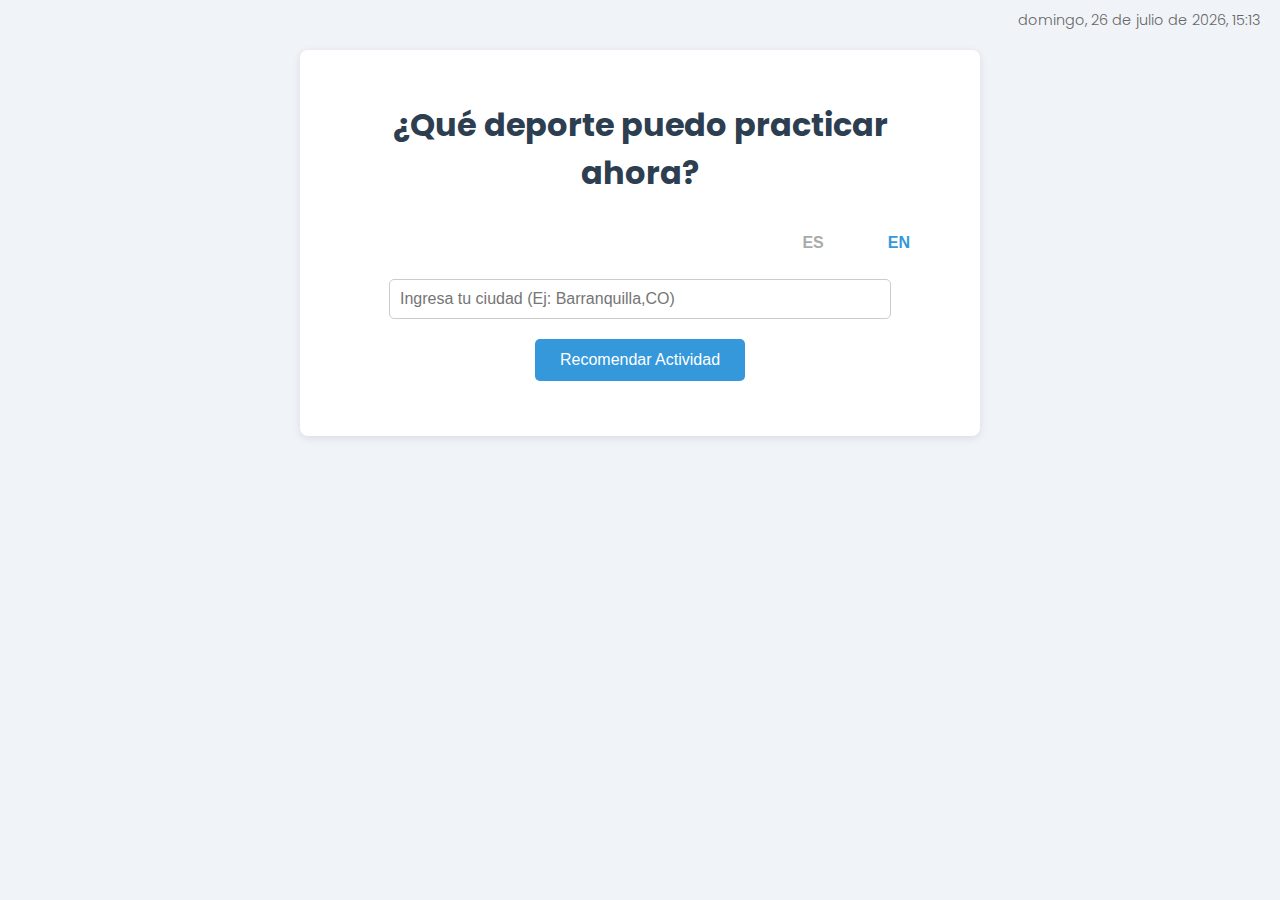
==== index.html @ 63bae47e "second commit" ====
<!DOCTYPE html>
<html lang="es">
  <head>
    <meta charset="UTF-8" />
    <title>Actividad Deportiva Recomendada</title>
    <meta name="viewport" content="width=device-width, initial-scale=1.0" />
    <!-- Enlace al archivo CSS -->
    <link rel="stylesheet" href="styles.css" />
    <!-- Enlace a Google Fonts -->
    <link rel="preconnect" href="https://fonts.googleapis.com" />
    <link
      href="https://fonts.googleapis.com/css2?family=Poppins:wght@300;500&display=swap"
      rel="stylesheet"
    />
  </head>
  <body>
    <div class="date-time" id="date-time"></div>
    <div class="container">
      <h1 id="main-title">¿Qué deporte puedo practicar ahora?</h1>
      <div class="language-switch">
        <button id="es-btn">ES</button>
        <button id="en-btn">EN</button>
      </div>
      <input
        type="text"
        id="city-input"
        placeholder="Ingresa tu ciudad (Ej: Barranquilla,CO)"
      />
      <button id="get-activity">Recomendar Actividad</button>
      <div id="recommendation"></div>
    </div>

    <!-- Scripts -->
    <!-- Añadimos el atributo defer para asegurarnos de que el script se carga después del DOM -->
    <script src="app.js" defer></script>
  </body>
</html>
---- styles.css ----
/* styles.css */

body {
    font-family: 'Poppins', sans-serif;
    background-color: #f0f4f8;
    color: #333;
    text-align: center;
    padding: 20px;
    margin: 0;
}

.container {
    max-width: 600px;
    margin: 30px auto;
    background-color: #fff;
    padding: 30px 40px;
    border-radius: 8px;
    box-shadow: 0 2px 8px rgba(0, 0, 0, 0.1);
    position: relative;
}

h1 {
    color: #2c3e50;
    margin-bottom: 20px;
}

#city-input {
    width: 80%;
    padding: 10px;
    margin-bottom: 15px;
    font-size: 1em;
    border: 1px solid #ccc;
    border-radius: 5px;
    padding-left: 10px;
}

button {
    padding: 12px 25px;
    font-size: 1em;
    cursor: pointer;
    margin: 5px;
    background-color: #3498db;
    color: #fff;
    border: none;
    border-radius: 5px;
    transition: background-color 0.3s;
}

button:hover {
    background-color: #2980b9;
}

button:disabled {
    background-color: #ccc;
    cursor: default;
}

#recommendation {
    margin-top: 20px;
    font-size: 1.1em;
    text-align: left;
}

.activity-details {
    margin-top: 15px;
    text-align: left;
}

.activity-details p {
    margin: 5px 0;
}

.language-switch {
    text-align: right;
    margin-bottom: 10px;
}

.language-switch button {
    background-color: transparent;
    color: #3498db;
    border: none;
    font-weight: bold;
    cursor: pointer;
}

.language-switch button:disabled {
    color: #aaa;
    cursor: default;
}

a {
    color: #3498db;
    text-decoration: none;
}

a:hover {
    text-decoration: underline;
}

.date-time {
    position: absolute;
    top: 10px;
    right: 20px;
    font-size: 0.9em;
    color: #666;
    font-weight: 300;
}

@media (max-width: 600px) {
    #city-input {
        width: 100%;
    }

    .container {
        padding: 20px 20px;
    }

    .date-time {
        position: static;
        margin-bottom: 10px;
    }
}
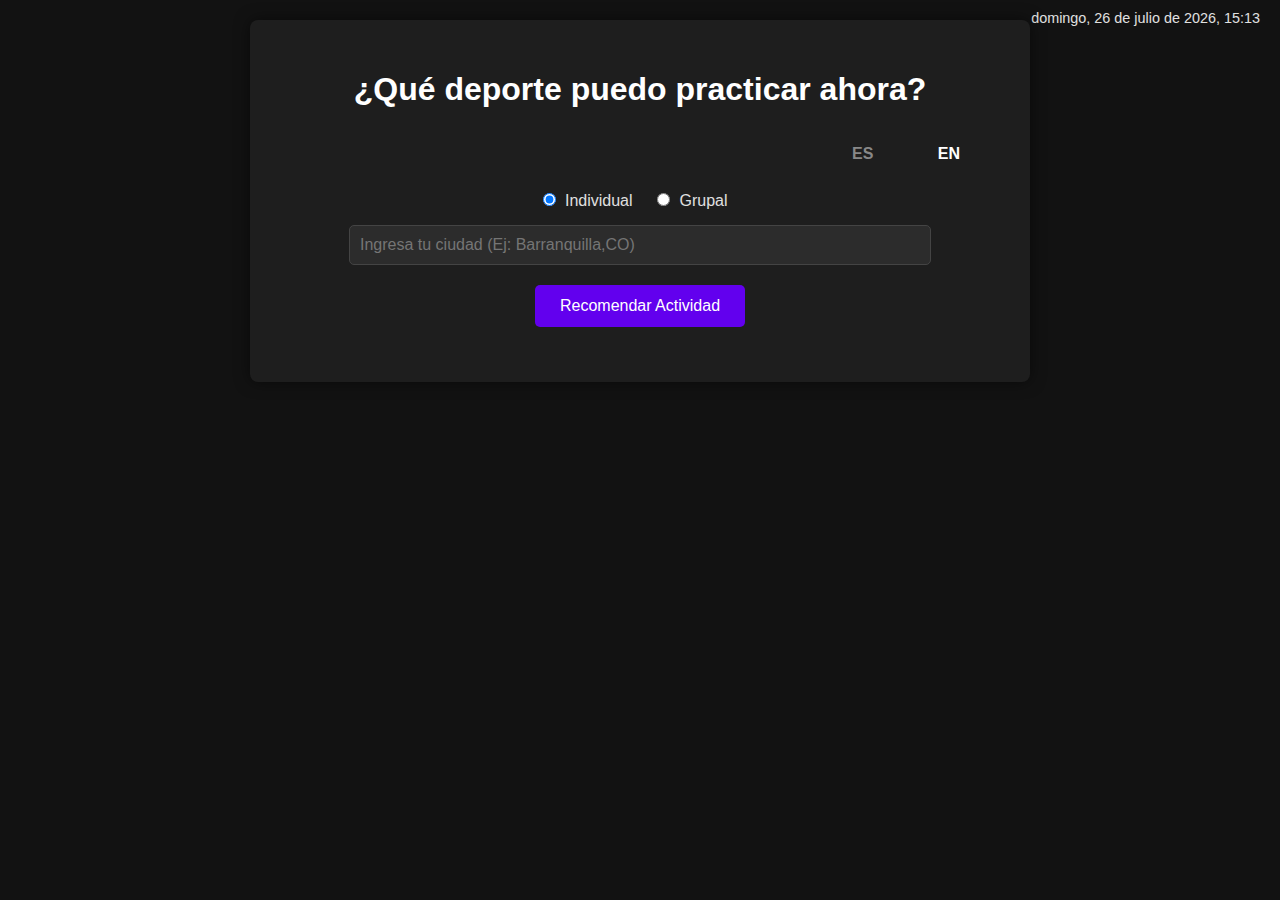
==== commit 89298483: "oscuro, geolocalizado, varias recomendaciones" ====
--- a/index.html
+++ b/index.html
@@ -9,7 +9,7 @@
     <!-- Enlace a Google Fonts -->
     <link rel="preconnect" href="https://fonts.googleapis.com" />
     <link
-      href="https://fonts.googleapis.com/css2?family=Poppins:wght@300;500&display=swap"
+      href="https://fonts.googleapis.com/css2?family=Orbitron:wght@400;700&display=swap"
       rel="stylesheet"
     />
   </head>
@@ -20,6 +20,16 @@
       <div class="language-switch">
         <button id="es-btn">ES</button>
         <button id="en-btn">EN</button>
+      </div>
+      <div class="options">
+        <label>
+          <input type="radio" name="activity-type" value="individual" checked />
+          <span id="individual-label">Individual</span>
+        </label>
+        <label>
+          <input type="radio" name="activity-type" value="group" />
+          <span id="group-label">Grupal</span>
+        </label>
       </div>
       <input
         type="text"
--- a/styles.css
+++ b/styles.css
@@ -1,26 +1,28 @@
 /* styles.css */
 
+/* Estilos de modo oscuro suave */
+
 body {
-    font-family: 'Poppins', sans-serif;
-    background-color: #f0f4f8;
-    color: #333;
+    font-family: 'Arial', sans-serif;
+    background-color: #121212;
+    color: #e0e0e0;
     text-align: center;
     padding: 20px;
     margin: 0;
 }
 
 .container {
-    max-width: 600px;
-    margin: 30px auto;
-    background-color: #fff;
+    max-width: 700px;
+    margin: auto;
+    background-color: #1e1e1e;
     padding: 30px 40px;
     border-radius: 8px;
-    box-shadow: 0 2px 8px rgba(0, 0, 0, 0.1);
+    box-shadow: 0 0 15px rgba(0, 0, 0, 0.5);
     position: relative;
 }
 
 h1 {
-    color: #2c3e50;
+    color: #ffffff;
     margin-bottom: 20px;
 }
 
@@ -29,7 +31,9 @@
     padding: 10px;
     margin-bottom: 15px;
     font-size: 1em;
-    border: 1px solid #ccc;
+    background-color: #2c2c2c;
+    color: #e0e0e0;
+    border: 1px solid #444;
     border-radius: 5px;
     padding-left: 10px;
 }
@@ -39,19 +43,19 @@
     font-size: 1em;
     cursor: pointer;
     margin: 5px;
-    background-color: #3498db;
-    color: #fff;
+    background-color: #6200ee;
+    color: #ffffff;
     border: none;
     border-radius: 5px;
     transition: background-color 0.3s;
 }
 
 button:hover {
-    background-color: #2980b9;
+    background-color: #3700b3;
 }
 
 button:disabled {
-    background-color: #ccc;
+    background-color: #444;
     cursor: default;
 }
 
@@ -77,19 +81,34 @@
 
 .language-switch button {
     background-color: transparent;
-    color: #3498db;
+    color: #ffffff;
     border: none;
     font-weight: bold;
     cursor: pointer;
 }
 
 .language-switch button:disabled {
-    color: #aaa;
+    color: #888;
     cursor: default;
 }
 
+.options {
+    margin-bottom: 15px;
+    font-size: 1em;
+    color: #e0e0e0;
+}
+
+.options label {
+    margin-right: 15px;
+    cursor: pointer;
+}
+
+.options input[type="radio"] {
+    margin-right: 5px;
+}
+
 a {
-    color: #3498db;
+    color: #03dac6;
     text-decoration: none;
 }
 
@@ -97,12 +116,20 @@
     text-decoration: underline;
 }
 
+.share-links a {
+    color: #bb86fc;
+}
+
+.get-directions a {
+    color: #03dac6;
+}
+
 .date-time {
     position: absolute;
     top: 10px;
     right: 20px;
     font-size: 0.9em;
-    color: #666;
+    color: #e0e0e0;
     font-weight: 300;
 }
 
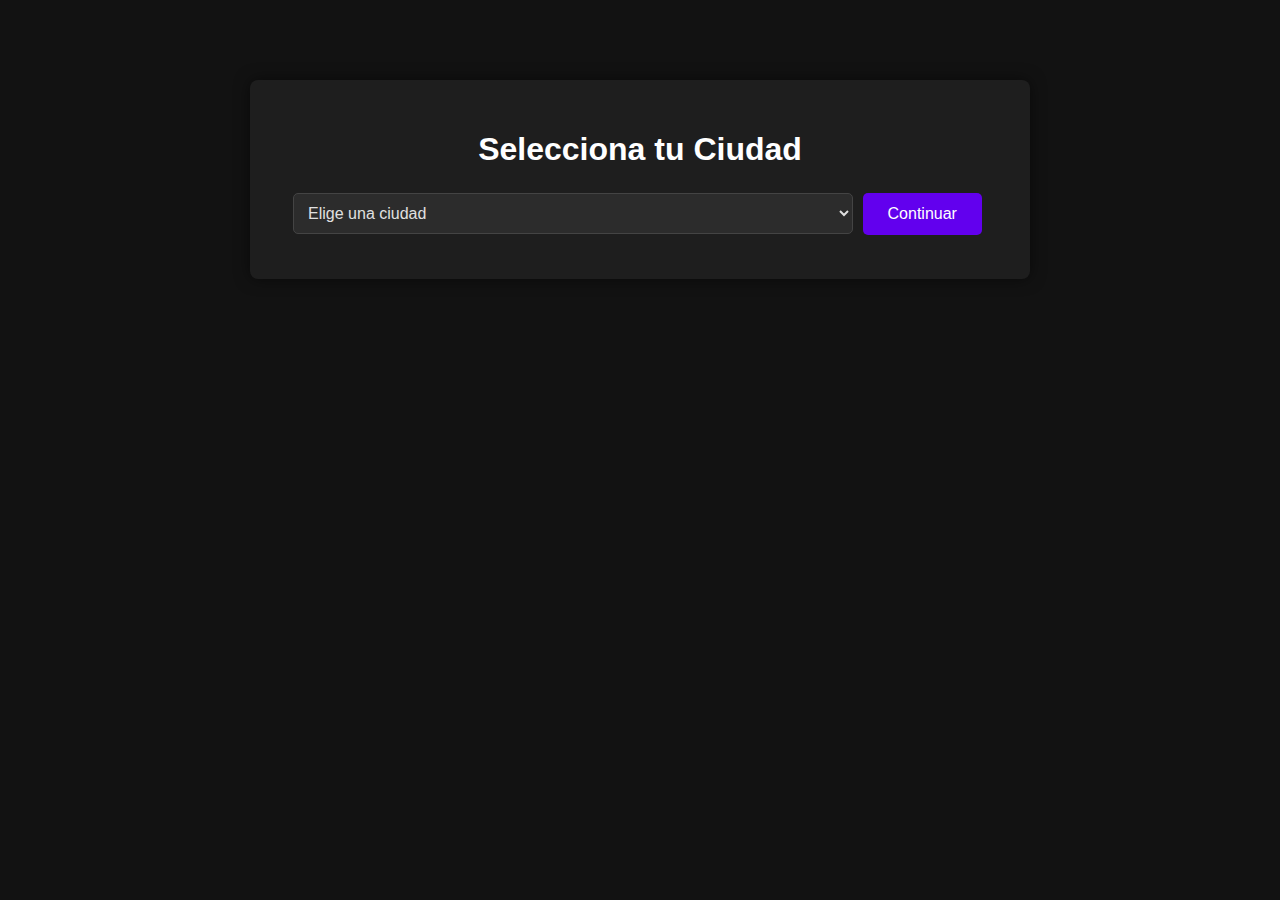
==== commit ecd4d5a9: "deporya" ====
--- a/index.html
+++ b/index.html
@@ -2,46 +2,26 @@
 <html lang="es">
   <head>
     <meta charset="UTF-8" />
-    <title>Actividad Deportiva Recomendada</title>
+    <title>DeporYA</title>
     <meta name="viewport" content="width=device-width, initial-scale=1.0" />
     <!-- Enlace al archivo CSS -->
     <link rel="stylesheet" href="styles.css" />
-    <!-- Enlace a Google Fonts -->
-    <link rel="preconnect" href="https://fonts.googleapis.com" />
-    <link
-      href="https://fonts.googleapis.com/css2?family=Orbitron:wght@400;700&display=swap"
-      rel="stylesheet"
-    />
   </head>
   <body>
-    <div class="date-time" id="date-time"></div>
     <div class="container">
-      <h1 id="main-title">¿Qué deporte puedo practicar ahora?</h1>
-      <div class="language-switch">
-        <button id="es-btn">ES</button>
-        <button id="en-btn">EN</button>
-      </div>
-      <div class="options">
-        <label>
-          <input type="radio" name="activity-type" value="individual" checked />
-          <span id="individual-label">Individual</span>
-        </label>
-        <label>
-          <input type="radio" name="activity-type" value="group" />
-          <span id="group-label">Grupal</span>
-        </label>
-      </div>
-      <input
-        type="text"
-        id="city-input"
-        placeholder="Ingresa tu ciudad (Ej: Barranquilla,CO)"
-      />
-      <button id="get-activity">Recomendar Actividad</button>
-      <div id="recommendation"></div>
+      <h1 id="landing-title">Selecciona tu Ciudad</h1>
+      <select id="city-select">
+        <option value="" disabled selected>Elige una ciudad</option>
+        <option value="Bogotá,CO">Bogotá</option>
+        <option value="Barranquilla,CO">Barranquilla</option>
+        <option value="Cartagena,CO">Cartagena</option>
+        <option value="Santa Marta,CO">Santa Marta</option>
+        <option value="Medellín,CO">Medellín</option>
+      </select>
+      <button id="continue-button">Continuar</button>
     </div>
 
     <!-- Scripts -->
-    <!-- Añadimos el atributo defer para asegurarnos de que el script se carga después del DOM -->
-    <script src="app.js" defer></script>
+    <script src="index.js"></script>
   </body>
 </html>
--- a/styles.css
+++ b/styles.css
@@ -19,6 +19,7 @@
     border-radius: 8px;
     box-shadow: 0 0 15px rgba(0, 0, 0, 0.5);
     position: relative;
+    margin-top: 60px; /* Añadido para evitar superposición */
 }
 
 h1 {
@@ -26,7 +27,8 @@
     margin-bottom: 20px;
 }
 
-#city-input {
+#city-input,
+#city-select {
     width: 80%;
     padding: 10px;
     margin-bottom: 15px;
@@ -66,11 +68,31 @@
 }
 
 .activity-details {
-    margin-top: 15px;
-    text-align: left;
+    margin-top: 20px;
+    padding: 15px;
+    background-color: #2a2a2a;
+    border-radius: 8px;
 }
 
-.activity-details p {
+.activity-details h3 {
+    margin-top: 0;
+    color: #ffffff;
+}
+
+.place-details {
+    margin-top: 15px;
+    padding: 10px;
+    background-color: #333;
+    border-radius: 5px;
+}
+
+.place-details h4 {
+    margin-top: 0;
+    color: #ffffff;
+}
+
+.activity-details p,
+.place-details p {
     margin: 5px 0;
 }
 
@@ -116,6 +138,15 @@
     text-decoration: underline;
 }
 
+a[href^="tel:"] {
+    color: #bb86fc;
+}
+
+/* Estilo para los enlaces de sitios web */
+a[href^="http"] {
+    color: #03a9f4;
+}
+
 .share-links a {
     color: #bb86fc;
 }
@@ -133,17 +164,27 @@
     font-weight: 300;
 }
 
+hr {
+    border: none;
+    border-top: 1px solid #444;
+    margin: 20px 0;
+}
+
 @media (max-width: 600px) {
-    #city-input {
+    #city-input,
+    #city-select {
         width: 100%;
     }
 
     .container {
         padding: 20px 20px;
+        margin-top: 20px; /* Ajustado para dispositivos móviles */
     }
 
     .date-time {
-        position: static;
+        position: relative;
+        top: auto;
+        right: auto;
         margin-bottom: 10px;
     }
 }
